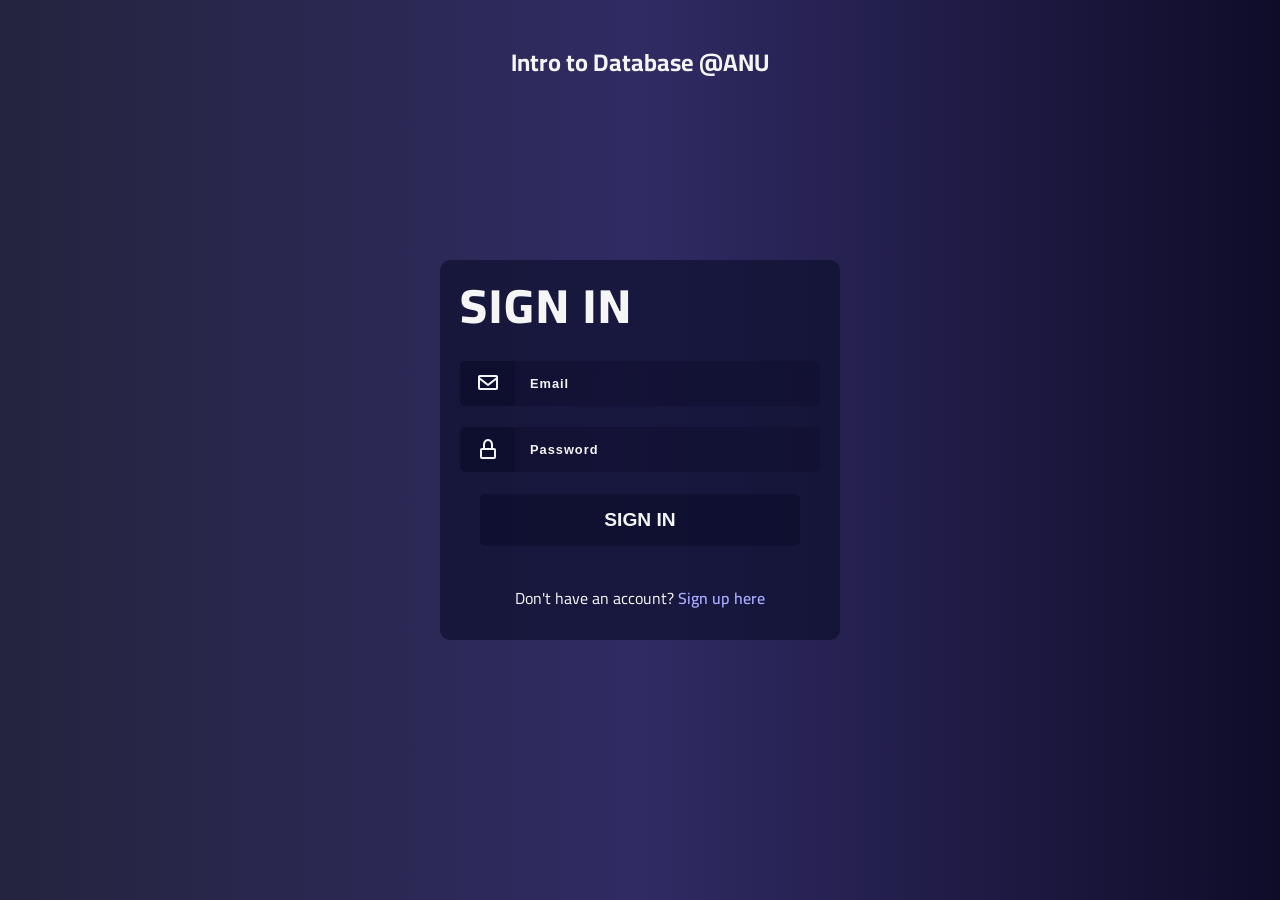
==== intro-to-db/login_register/index.html @ eef0ca2c "Add files via upload" ====
<!DOCTYPE html>
<html lang="en">
<head>
    <meta charset="UTF-8">
    <meta name="viewport" content="width=device-width, initial-scale=1.0">
    <link href='https://unpkg.com/boxicons@2.1.4/css/boxicons.min.css' rel='stylesheet'>
    <link rel="stylesheet" href="style.css">
    <title>Login</title>
</head>
<body>
    <h4>Intro to Database @ANU</h4>
    <form action="login.php" method="post">
        <span class="form-title">SIGN IN</span>
        <div class="login-form">
            <div class="input-group">
                <div class="icons">
                    <i class='bx bx-envelope' ></i>
                </div>
                <input type="email" id="username" name="logEmail" placeholder="Email" required>
            </div>
            <div class="input-group">
                <div class="icons">
                    <i class='bx bx-lock-alt'></i>
                </div>
                <input type="password" id="password" name="password" placeholder="Password" required>
            </div>
            <input class="submit-btn" type="submit" value="SIGN IN" onsubmit="return checkPassword()">
            <div class="register-link">
                <p>Don't have an account? <a href="register.html">Sign up here</a></p>
            </div>
        </div>
        
    </form>
</body>
</html>
---- intro-to-db/login_register/style.css ----
@import url('https://fonts.googleapis.com/css2?family=Cairo:wght@200..1000&display=swap');
body{
    background: #0f0c29;  /* fallback for old browsers */
    background: -webkit-linear-gradient(to right, #24243e, #302b63, #0f0c29);  /* Chrome 10-25, Safari 5.1-6 */
    background: linear-gradient(to right, #24243e, #302b63, #0f0c29); /* W3C, IE 10+/ Edge, Firefox 16+, Chrome 26+, Opera 12+, Safari 7+ */
    font-family: "Cairo", sans-serif;
    display: flex;
    flex-direction: column;
    justify-content: center;
    align-items: center;
}
h4{
    color:whitesmoke;
    font-size: 1.5rem;
}

form{
    display: flex;
    flex-direction: column;
    justify-content: space-around;
    background-color: #0e0f2ead;
    width: 400px;
    height: 380px;
    position: absolute;
    top:0;
    bottom: 0;
    left: 0;
    right: 0;
    margin: auto;
    border-radius: 10px;
    color: whitesmoke;
}
.form-title {
    width: 55%;    
    color: whitesmoke;
    letter-spacing: 2px;
    font-weight: 500;
    font-size: 3rem;
    border-radius: 12px;
    font-weight: 800;
    margin-left: 20px;
}
.login-form {
    display: flex;
    flex-direction: column;
    justify-content: space-around;
    align-items: center;
    width: 100%;
    height:100%;
}

input{
    border: none;
    padding: 15px;
    color: whitesmoke;
    font-weight: 700;
    border-radius:0px 5px 5px 0px;
    width: 100%;
    background-color: #0e0f2e81;
}
input:focus{
    outline: none;
}
.input-group {
    display: flex;
    flex-direction: row;
    align-items: center;
    width: 90%;
}

.icons {
    display: flex;
    justify-content: center;
    align-items: center;
    text-align: center;
    width: 20%;
    height: 100%;
    background-color: #0e0f2e;
    border-radius:5px 0px 0px 5px;
    font-size: 1.5rem;
}
::placeholder {
    color: whitesmoke;
    font-weight: 600;
    letter-spacing: 1px;
    font-size: .8rem;
}
.submit-btn{
    width: 80%;
    border-radius: 5px;
    border: none;
    background-color: #0e0f2ec4;
    color: whitesmoke;
    font-weight: 900;
    text-align: center;
    font-size: 1.2rem;
}
.submit-btn:hover{
    background-color: #0e0f2e;
    cursor: pointer;
}

a{
    text-decoration: none;
    color: #aaadff;
    font-weight: 600;
    transition: all 0.2s ease-in-out;
}
a:hover {
    color: #aaadff80;
}

.toggle-password {
    position: absolute;
    right: 10%;
    font-size: 1.2rem;
    cursor: pointer;
    color: whitesmoke;
}
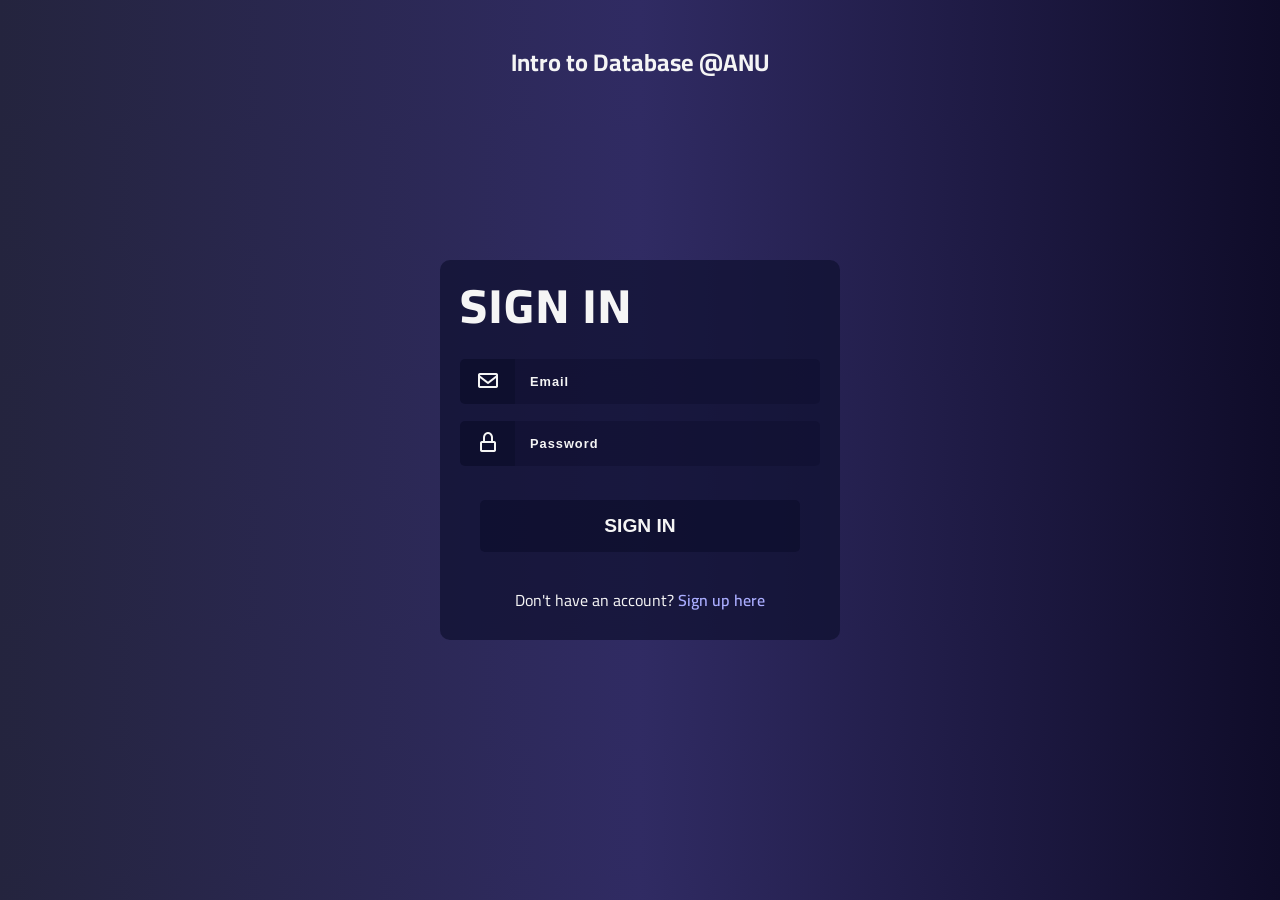
==== commit 99bf04a2: "Modify login form to include message div Added a message div for displaying login feedback." ====
--- a/intro-to-db/login_register/index.html
+++ b/intro-to-db/login_register/index.html
@@ -9,7 +9,7 @@
 </head>
 <body>
     <h4>Intro to Database @ANU</h4>
-    <form action="login.php" method="post">
+    <form id="loginForm" action="login.php" method="post">
         <span class="form-title">SIGN IN</span>
         <div class="login-form">
             <div class="input-group">
@@ -24,6 +24,7 @@
                 </div>
                 <input type="password" id="password" name="password" placeholder="Password" required>
             </div>
+            <div id="message"></div>
             <input class="submit-btn" type="submit" value="SIGN IN" onsubmit="return checkPassword()">
             <div class="register-link">
                 <p>Don't have an account? <a href="register.html">Sign up here</a></p>
@@ -32,4 +33,4 @@
         
     </form>
 </body>
-</html>+</html>
--- a/intro-to-db/login_register/style.css
+++ b/intro-to-db/login_register/style.css
@@ -118,4 +118,8 @@
     color: whitesmoke;
 }
 
-
+#message {
+    font-size: 1rem;
+    letter-spacing: 1.5px;
+    color: whitesmoke;
+}
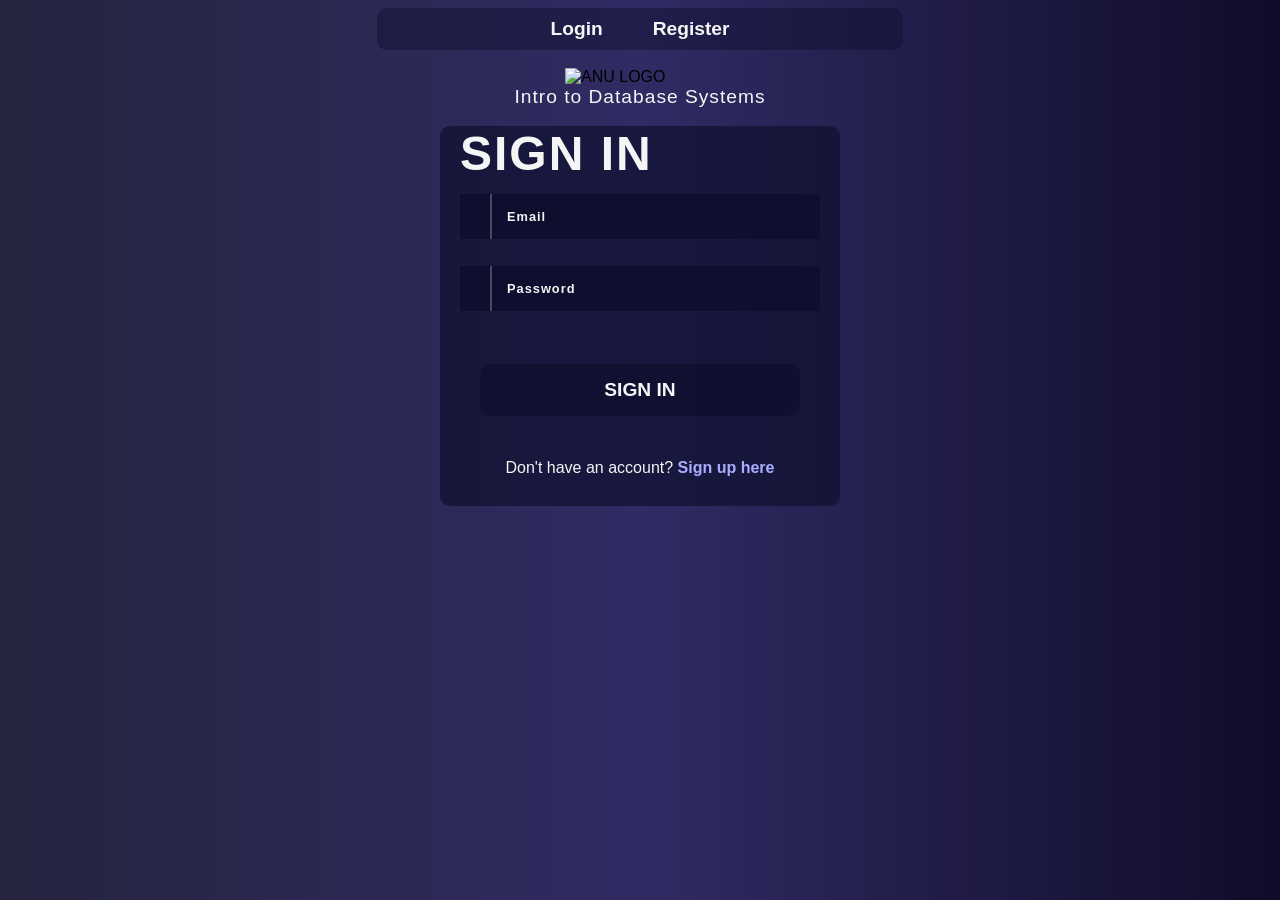
==== commit c62588a3: "Refactor login page structure and add navigation Updated the login page layout and added navigation." ====
--- a/intro-to-db/login_register/index.html
+++ b/intro-to-db/login_register/index.html
@@ -3,34 +3,51 @@
 <head>
     <meta charset="UTF-8">
     <meta name="viewport" content="width=device-width, initial-scale=1.0">
-    <link href='https://unpkg.com/boxicons@2.1.4/css/boxicons.min.css' rel='stylesheet'>
     <link rel="stylesheet" href="style.css">
+    <link rel="stylesheet" href="./node_modules/boxicons/css/boxicons.min.css">
     <title>Login</title>
 </head>
 <body>
-    <h4>Intro to Database @ANU</h4>
-    <form id="loginForm" action="login.php" method="post">
-        <span class="form-title">SIGN IN</span>
-        <div class="login-form">
-            <div class="input-group">
-                <div class="icons">
-                    <i class='bx bx-envelope' ></i>
+    <nav>
+        <div class="">
+            <a href="index.html">Login</a>
+        </div>
+        <div class="">
+            <a href="register.html">Register</a>
+        </div>
+    </nav>
+    <br>
+    <header>
+        <img src="assets/logo.png" alt="ANU LOGO" width="150px">
+        <span id="header-text">Intro to Database Systems</span>
+    </header>
+    <br>
+    <div class="container">
+        <form id="loginForm" action="login.php" method="post">
+            <span class="form-title">SIGN IN</span>
+            <div class="login-form">
+                <div class="input-group">
+                    <div class="icons">
+                        <i class='bx bx-envelope' ></i>
+                    </div>
+                    <input type="email" id="username" name="logEmail" placeholder="Email" required>
                 </div>
-                <input type="email" id="username" name="logEmail" placeholder="Email" required>
+                <div class="input-group">
+                    <div class="icons">
+                        <i class='bx bx-lock-alt' ></i>
+                    </div>
+                    <input type="password" id="password" name="password" placeholder="Password" required>
+                </div>
+                <div id="message"></div>
+                <input class="submit-btn" type="submit" value="SIGN IN" onsubmit="return checkPassword()">
+                <div class="register-link">
+                    <p>Don't have an account? <a href="register.html">Sign up here</a></p>
+                </div>
             </div>
-            <div class="input-group">
-                <div class="icons">
-                    <i class='bx bx-lock-alt'></i>
-                </div>
-                <input type="password" id="password" name="password" placeholder="Password" required>
-            </div>
-            <div id="message"></div>
-            <input class="submit-btn" type="submit" value="SIGN IN" onsubmit="return checkPassword()">
-            <div class="register-link">
-                <p>Don't have an account? <a href="register.html">Sign up here</a></p>
-            </div>
-        </div>
-        
-    </form>
+        </form>
+    </div>
+    
+    
+    <script src="script.js"></script>    
 </body>
 </html>
--- a/intro-to-db/login_register/style.css
+++ b/intro-to-db/login_register/style.css
@@ -1,18 +1,68 @@
-@import url('https://fonts.googleapis.com/css2?family=Cairo:wght@200..1000&display=swap');
+@font-face {
+  font-family: 'Cairo';
+  src: url('assets/Cairo-VariableFont_slnt,wght.ttf') format('truetype-variations');
+  font-weight: 200 1000; /* Supports weights from Thin to Black */
+  font-style: normal;
+  font-display: swap;
+}
+
 body{
     background: #0f0c29;  /* fallback for old browsers */
     background: -webkit-linear-gradient(to right, #24243e, #302b63, #0f0c29);  /* Chrome 10-25, Safari 5.1-6 */
     background: linear-gradient(to right, #24243e, #302b63, #0f0c29); /* W3C, IE 10+/ Edge, Firefox 16+, Chrome 26+, Opera 12+, Safari 7+ */
-    font-family: "Cairo", sans-serif;
-    display: flex;
-    flex-direction: column;
-    justify-content: center;
-    align-items: center;
-}
-h4{
-    color:whitesmoke;
-    font-size: 1.5rem;
-}
+    font-family: 'Cairo', sans-serif;
+    display: flex;
+    flex-direction: column;
+    justify-content: center;
+    align-items: center;
+    
+}
+
+nav {
+    display: flex;
+    align-items: center;
+    justify-content: center;
+    gap: 50px;
+    width: 40%;
+    background-color: #0e0f2e73;
+    border-radius: 10px;
+    font-size: 1.2rem;
+    padding: 10px;
+    text-align: center;   
+}
+
+nav > div > a {
+    color: whitesmoke !important;
+    font-weight: bold;
+}
+
+nav > div > a:hover {
+    color: #aaadff !important
+}
+
+h2{
+    font-size: 1.2rem;
+    letter-spacing: 1px;
+}
+header {
+    display: flex;
+    flex-direction: column;
+    align-items: center;
+    justify-content: center;
+}
+
+#header-text{
+    letter-spacing: 1px;
+    font-size: 1.2rem;
+    color: whitesmoke;
+}
+
+.container {
+    display: flex;
+    align-items: center;
+    justify-content: center;
+}
+
 
 form{
     display: flex;
@@ -21,12 +71,6 @@
     background-color: #0e0f2ead;
     width: 400px;
     height: 380px;
-    position: absolute;
-    top:0;
-    bottom: 0;
-    left: 0;
-    right: 0;
-    margin: auto;
     border-radius: 10px;
     color: whitesmoke;
 }
@@ -36,7 +80,7 @@
     letter-spacing: 2px;
     font-weight: 500;
     font-size: 3rem;
-    border-radius: 12px;
+    border-radius: 10px;
     font-weight: 800;
     margin-left: 20px;
 }
@@ -56,38 +100,49 @@
     font-weight: 700;
     border-radius:0px 5px 5px 0px;
     width: 100%;
-    background-color: #0e0f2e81;
+    background-color: transparent;
 }
 input:focus{
     outline: none;
 }
-.input-group {
-    display: flex;
-    flex-direction: row;
-    align-items: center;
-    width: 90%;
-}
-
-.icons {
-    display: flex;
-    justify-content: center;
-    align-items: center;
-    text-align: center;
-    width: 20%;
-    height: 100%;
-    background-color: #0e0f2e;
-    border-radius:5px 0px 0px 5px;
-    font-size: 1.5rem;
-}
+
 ::placeholder {
     color: whitesmoke;
     font-weight: 600;
     letter-spacing: 1px;
     font-size: .8rem;
 }
+.input-group {
+    display: flex;
+    flex-direction: row;
+    align-items: center;
+    width: 90%;
+    background-color: #0e0f2e;
+}
+
+.input-group:hover {
+    transition: all 0.3s ease-in-out;
+    transform: scale(1.05);
+
+}
+
+.icons {
+    display: flex;
+    justify-content: center;
+    align-items: center;
+    text-align: center;
+    padding-left: 15px;
+    padding-right: 15px;
+    height: 100%;
+    border-radius:5px 0px 0px 5px;
+    font-size: 1.5rem;
+    fill: whitesmoke;
+    border-right: rgba(255, 255, 255, 0.238) 2px solid;
+}
+
 .submit-btn{
     width: 80%;
-    border-radius: 5px;
+    border-radius: 10px;
     border: none;
     background-color: #0e0f2ec4;
     color: whitesmoke;
@@ -98,6 +153,9 @@
 .submit-btn:hover{
     background-color: #0e0f2e;
     cursor: pointer;
+    color: #aaadff;
+    transition: all 0.3s ease-in-out;
+    transform: scale(1.05);
 }
 
 a{
@@ -110,12 +168,20 @@
     color: #aaadff80;
 }
 
+
+.register-link > p > a {
+      animation: blink 1000ms infinite;
+}
+
 .toggle-password {
-    position: absolute;
-    right: 10%;
-    font-size: 1.2rem;
     cursor: pointer;
-    color: whitesmoke;
+    fill: whitesmoke;
+    margin-right: 10px;
+}
+
+.toggle-password:hover {
+    fill: #aaadff;
+    transition: all 0.2s ease-in-out;
 }
 
 #message {
@@ -123,3 +189,17 @@
     letter-spacing: 1.5px;
     color: whitesmoke;
 }
+
+
+
+@keyframes blink {
+  0% {
+    opacity: 1;
+  }
+  50% {
+    opacity: .2;
+  }
+  100% {
+    opacity: 1;
+  }
+}
